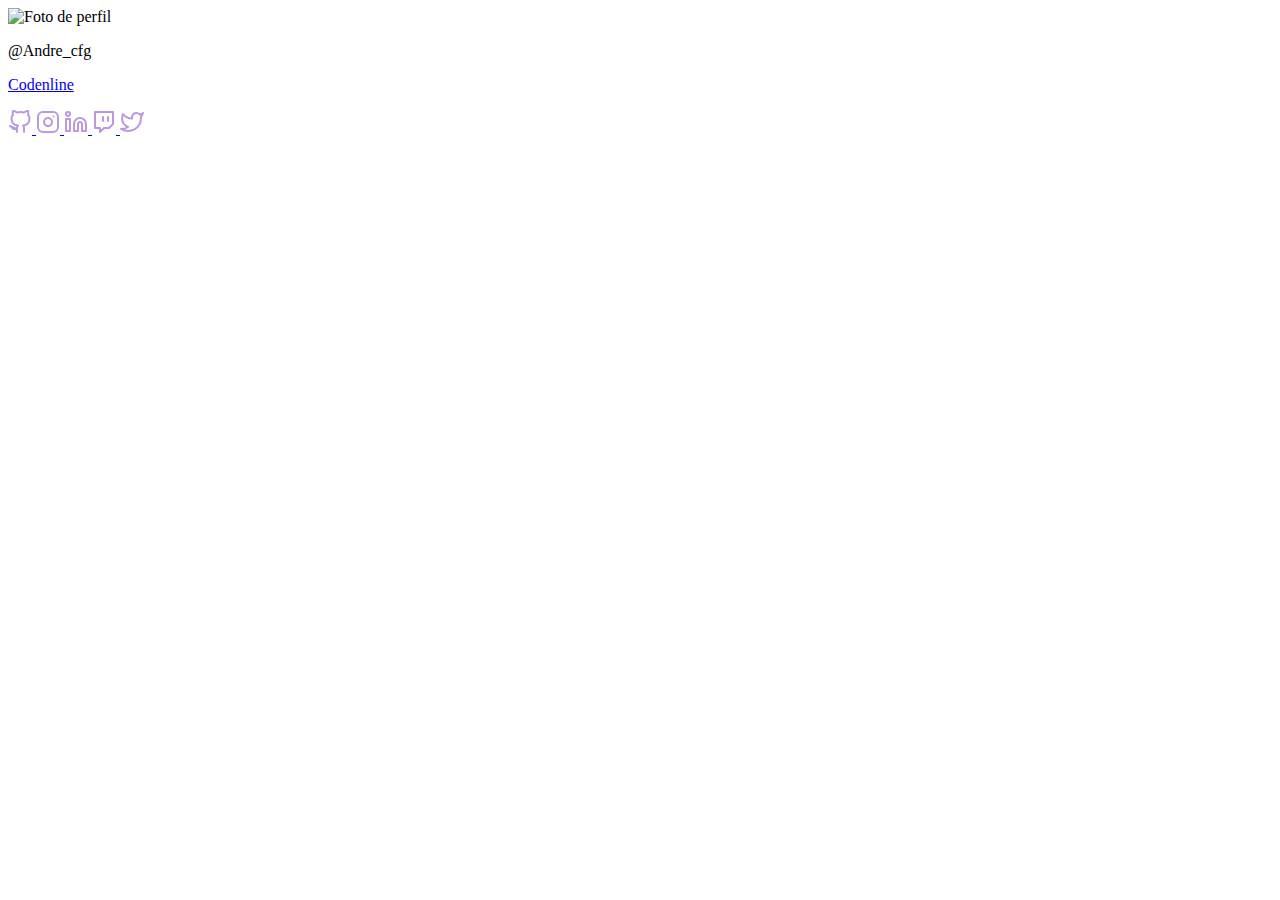
==== index.html @ 0bf83697 "My social tree" ====
<!DOCTYPE html>
<html lang="en">
<head>
    <meta charset="UTF-8">
    <meta http-equiv="X-UA-Compatible" content="IE=edge">
    <meta name="viewport" content="width=device-width, initial-scale=1.0">
    <link rel="stylesheet" href="style.css">
    <title>My Social Tree</title>
    <link rel="preconnect" href="https://fonts.googleapis.com">
<link rel="preconnect" href="https://fonts.gstatic.com" crossorigin>
<link href="https://fonts.googleapis.com/css2?family=Poppins:wght@300;600&display=swap" rel="stylesheet">



</head>
<body>
   <div class="container">
        <img src="Eu.jpeg" alt="Foto de perfil" class="profile">    
    </div>
    <div class="social">
        <p>
            @Andre_cfg
        </p>
    </div>
    <div class="link">
        <a href="https://discord.gg/veZcHgfkH5" class="pip">
            Codenline
        </a>
    </div>
    <div class="link">
        <a href="" class="pip">
            <p>
                
            </p>
        </a>
    </div>
    <div class="icon">
        <a href="https://github.com/Andrezz64">
            <svg width="24" height="24" viewBox="0 0 24 24" fill="none" xmlns="http://www.w3.org/2000/svg">
                <g clip-path="url(#clip0)">
                <path d="M16 22V18.13C16.0375 17.6532 15.9731 17.1738 15.811 16.7238C15.6489 16.2738 15.3929 15.8634 15.06 15.52C18.2 15.17 21.5 13.98 21.5 8.52C21.4997 7.12383 20.9627 5.7812 20 4.77C20.4559 3.54851 20.4236 2.19835 19.91 0.999999C19.91 0.999999 18.73 0.649999 16 2.48C13.708 1.85882 11.292 1.85882 9 2.48C6.27 0.649999 5.09 0.999999 5.09 0.999999C4.57638 2.19835 4.54414 3.54851 5 4.77C4.03013 5.7887 3.49252 7.14346 3.5 8.55C3.5 13.97 6.8 15.16 9.94 15.55C9.611 15.89 9.35726 16.2954 9.19531 16.7399C9.03335 17.1844 8.96681 17.6581 9 18.13V22M9 19C4 20.5 4 16.5 2 16L9 19Z" stroke="#BB99DD" stroke-width="2" stroke-linecap="round" stroke-linejoin="round"/>
                </g>
                <defs>
                <clipPath id="clip0">
                <rect width="24" height="24" fill="white"/>
                </clipPath>
                </defs>
            </svg>
                
        <a href="https://www.instagram.com/andref_cfg/">
                <svg width="24" height="24" viewBox="0 0 24 24" fill="none" xmlns="http://www.w3.org/2000/svg">
                <path d="M17 2H7C4.23858 2 2 4.23858 2 7V17C2 19.7614 4.23858 22 7 22H17C19.7614 22 22 19.7614 22 17V7C22 4.23858 19.7614 2 17 2Z" stroke="#BB99DD" stroke-width="2" stroke-linecap="round" stroke-linejoin="round"/>
                <path d="M16 11.37C16.1234 12.2022 15.9813 13.0522 15.5938 13.799C15.2063 14.5458 14.5931 15.1514 13.8416 15.5297C13.0901 15.9079 12.2384 16.0396 11.4078 15.9059C10.5771 15.7723 9.80976 15.3801 9.21484 14.7852C8.61992 14.1902 8.22773 13.4229 8.09407 12.5922C7.9604 11.7615 8.09207 10.9099 8.47033 10.1584C8.84859 9.40685 9.45419 8.79374 10.201 8.40624C10.9478 8.01874 11.7978 7.87658 12.63 8C13.4789 8.12588 14.2649 8.52146 14.8717 9.1283C15.4785 9.73515 15.8741 10.5211 16 11.37Z" stroke="#BB99DD" stroke-width="2" stroke-linecap="round" stroke-linejoin="round"/>
                <path d="M17.5 6.5H17.51" stroke="#BB99DD" stroke-width="2" stroke-linecap="round" stroke-linejoin="round"/>
            </svg>
                
        </a>
        
        <a href="https://www.linkedin.com/in/andré-felipe-641624223/">
            <svg width="24" height="24" viewBox="0 0 24 24" fill="none" xmlns="http://www.w3.org/2000/svg">
                <path d="M16 8C17.5913 8 19.1174 8.63214 20.2426 9.75736C21.3679 10.8826 22 12.4087 22 14V21H18V14C18 13.4696 17.7893 12.9609 17.4142 12.5858C17.0391 12.2107 16.5304 12 16 12C15.4696 12 14.9609 12.2107 14.5858 12.5858C14.2107 12.9609 14 13.4696 14 14V21H10V14C10 12.4087 10.6321 10.8826 11.7574 9.75736C12.8826 8.63214 14.4087 8 16 8V8Z" stroke="#BB99DD" stroke-width="2" stroke-linecap="round" stroke-linejoin="round"/>
                <path d="M6 9H2V21H6V9Z" stroke="#BB99DD" stroke-width="2" stroke-linecap="round" stroke-linejoin="round"/>
                <path d="M4 6C5.10457 6 6 5.10457 6 4C6 2.89543 5.10457 2 4 2C2.89543 2 2 2.89543 2 4C2 5.10457 2.89543 6 4 6Z" stroke="#BB99DD" stroke-width="2" stroke-linecap="round" stroke-linejoin="round"/>
            </svg>
                
        </a>
        
        <a href="https://www.twitch.tv/andrezz644">
            <svg width="24" height="24" viewBox="0 0 24 24" fill="none" xmlns="http://www.w3.org/2000/svg">
                <path d="M16 11V7M21 2H3V18H8V22L12 18H17L21 14V2ZM11 11V7V11Z" stroke="#BB99DD" stroke-width="2" stroke-linecap="round" stroke-linejoin="round"/>
            </svg>
                
        </a>
        <a href="https://twitter.com/Nelipelipe">
            <svg width="24" height="24" viewBox="0 0 24 24" fill="none" xmlns="http://www.w3.org/2000/svg">
                <path d="M23 2.99998C22.0424 3.67546 20.9821 4.19209 19.86 4.52999C19.2577 3.8375 18.4573 3.34668 17.567 3.12391C16.6767 2.90115 15.7395 2.95718 14.8821 3.28444C14.0247 3.6117 13.2884 4.19439 12.773 4.9537C12.2575 5.71302 11.9877 6.61232 12 7.52998V8.52998C10.2426 8.57555 8.50127 8.1858 6.93101 7.39543C5.36074 6.60506 4.01032 5.43862 3 3.99998C3 3.99998 -1 13 8 17C5.94053 18.398 3.48716 19.0989 1 19C10 24 21 19 21 7.49998C20.9991 7.22144 20.9723 6.94358 20.92 6.66999C21.9406 5.66348 22.6608 4.3927 23 2.99998V2.99998Z" stroke="#BB99DD" stroke-width="2" stroke-linecap="round" stroke-linejoin="round"/>
            </svg>
                

        </a>
    </div>
</body>
</html>
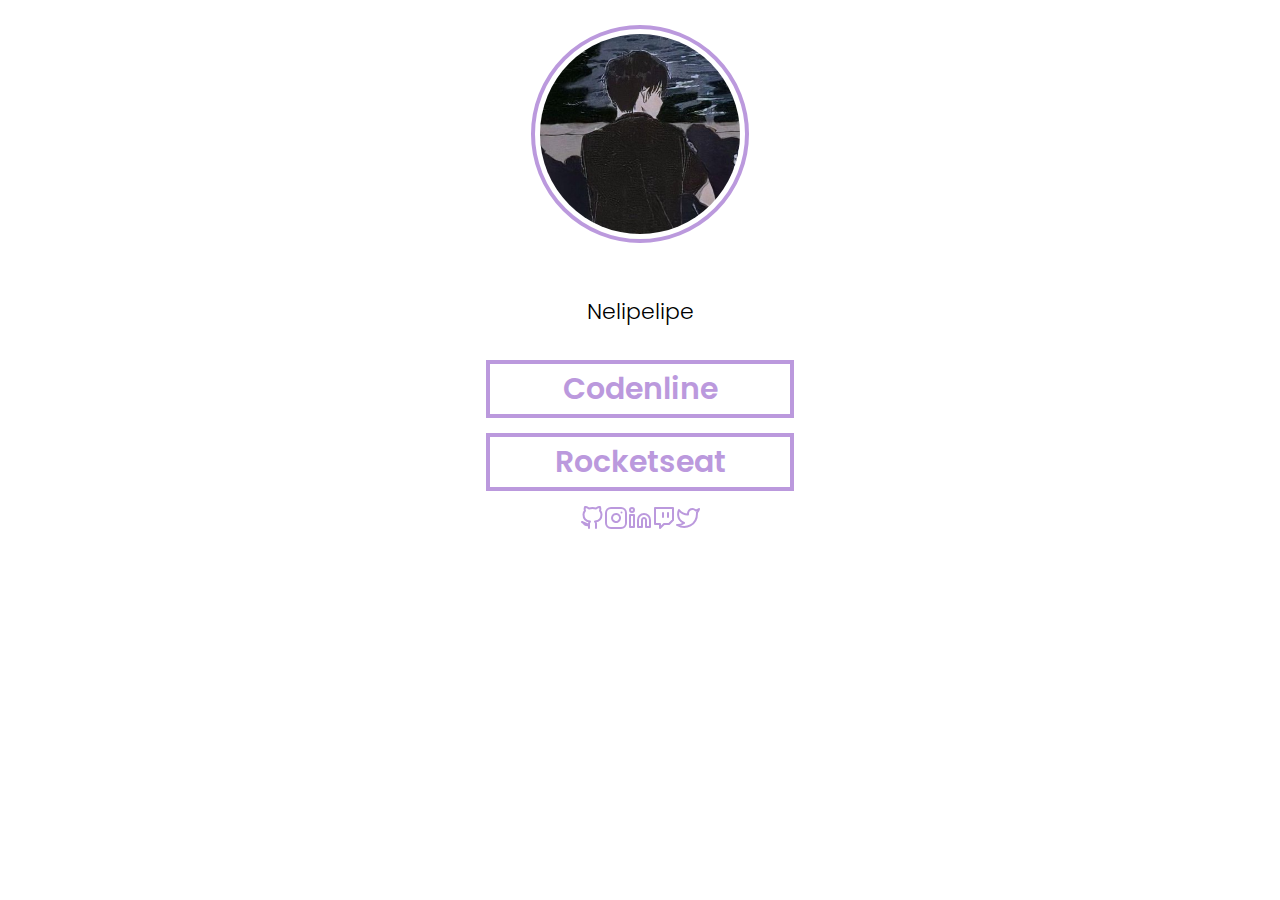
==== commit 1528de46: "index.html" ====
--- a/index.html
+++ b/index.html
@@ -19,7 +19,7 @@
     </div>
     <div class="social">
         <p>
-            @Andre_cfg
+            Nelipelipe
         </p>
     </div>
     <div class="link">
@@ -28,10 +28,8 @@
         </a>
     </div>
     <div class="link">
-        <a href="" class="pip">
-            <p>
-                
-            </p>
+        <a href="https://app.rocketseat.com.br/me/andre-felipe-melo-06177" class="pip">
+            Rocketseat
         </a>
     </div>
     <div class="icon">
--- a/style.css
+++ b/style.css
@@ -0,0 +1,59 @@
+
+.container{
+    display: flex;
+    justify-content: center;
+    align-items: center;
+    margin: 25px 0px 30px;
+}
+
+.profile{
+    width: 200px;
+    height: 200px;
+    border-radius: 50%;
+    border: 4px solid #BB99DD;
+    padding: 5px;
+    align-items: center;
+}
+
+.link{
+    display: flex;
+    justify-content: center;
+    margin-bottom: 15px;
+    margin-top: 0px;
+    
+}
+
+.pip{
+    font-family: 'Poppins', sans-serif;
+    font-weight: 600;
+    font-size: 30px;
+    text-decoration: none;
+    color: #BB99DD;
+    width: 300px;
+    height: 50px;
+    border: 4px solid #BB99DD;
+    display: flex;
+    justify-content: center;
+    align-items: center;
+}
+
+.social{
+    font-family: 'Poppins', sans-serif;
+    font-weight: 300;
+    font-size: 22px;
+    display: flex;
+    justify-content: center;
+    align-items: center;
+    margin-bottom: 10px;
+}
+
+.icon{
+    
+    display: flex;
+    justify-content: center;
+    
+    align-items: center;
+
+    text-decoration: none;
+
+}
